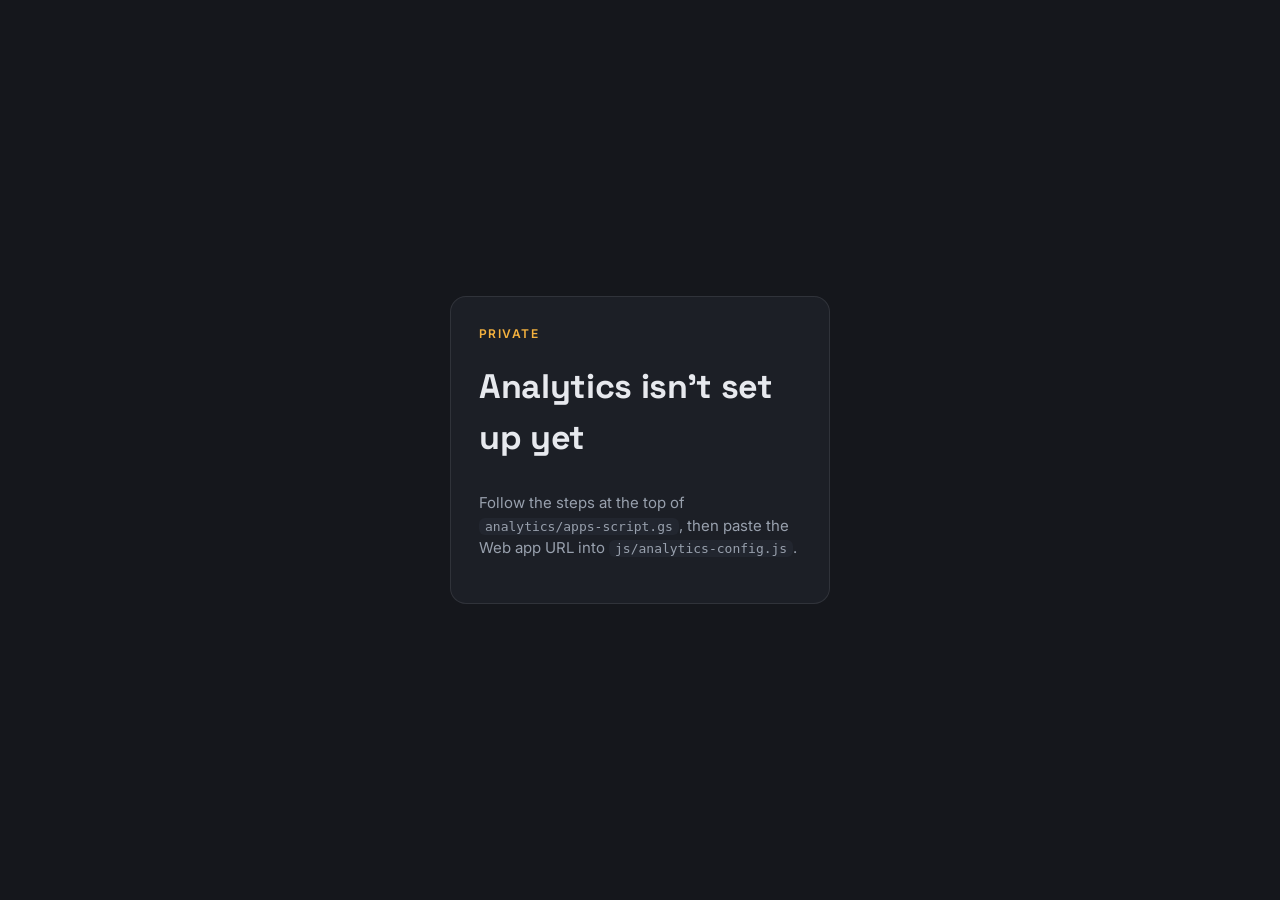
==== admin.html @ 530c015c "Add analytics tracking and admin dashboard - Integrated analytics tracking with consent management i" ====
<!DOCTYPE html>
<html lang="en" data-theme="amber">
<head>
<meta charset="UTF-8">
<meta name="viewport" content="width=device-width, initial-scale=1, viewport-fit=cover">
<meta name="robots" content="noindex, nofollow">
<title>Site Analytics</title>
<link rel="preconnect" href="https://fonts.googleapis.com">
<link rel="preconnect" href="https://fonts.gstatic.com" crossorigin>
<link href="https://fonts.googleapis.com/css2?family=Space+Grotesk:wght@500;600;700&family=Inter:wght@400;500;600&display=swap" rel="stylesheet">
<link rel="stylesheet" href="css/admin.css">
</head>
<body>

  <!-- ACCESS CODE -->
  <section class="login" id="loginView" hidden>
    <form class="login-card" id="loginForm">
      <p class="eyebrow">Private</p>
      <h1>Site analytics</h1>
      <label>Access code<input type="password" id="loginCode" autocomplete="current-password" required></label>
      <label class="check"><input type="checkbox" id="loginRemember"> Remember on this device</label>
      <button type="submit" class="btn solid" id="loginBtn">Unlock</button>
      <p class="login-error" id="loginError" role="alert"></p>
    </form>
  </section>

  <!-- NOT CONFIGURED -->
  <section class="login" id="setupView" hidden>
    <div class="login-card">
      <p class="eyebrow">Private</p>
      <h1>Analytics isn't set up yet</h1>
      <p class="muted">Follow the steps at the top of <code>analytics/apps-script.gs</code>, then paste the Web app URL into <code>js/analytics-config.js</code>.</p>
    </div>
  </section>

  <!-- DASHBOARD -->
  <div class="dash" id="dashView" hidden>
    <header class="dash-head">
      <div>
        <p class="eyebrow">Admin · private</p>
        <h1>Site analytics</h1>
      </div>
      <div class="dash-controls">
        <div class="seg" id="rangeSeg" role="group" aria-label="Date range">
          <button type="button" data-days="1">24h</button>
          <button type="button" data-days="7" aria-pressed="true">7 days</button>
          <button type="button" data-days="30">30 days</button>
          <button type="button" data-days="90">90 days</button>
        </div>
        <button type="button" class="btn ghost" id="refreshBtn">Refresh</button>
        <button type="button" class="btn ghost" id="logoutBtn">Lock</button>
      </div>
    </header>
    <p class="dash-note" id="dashNote"></p>

    <div class="tiles" id="tiles"></div>

    <section class="card wide">
      <h2>Visitors per day</h2>
      <div class="daychart" id="dayChart"></div>
    </section>

    <div class="grid">
      <section class="card"><h2>Contact actions</h2><p class="sub">Calls, emails, meetings, CV downloads</p><div id="contactList"></div></section>
      <section class="card"><h2>Most clicked</h2><p class="sub">Any button or link, by label and where it sits</p><div id="clickList"></div></section>
      <section class="card"><h2>Sections reached</h2><p class="sub">Share of home-page visits that scrolled to each section</p><div id="sectionList"></div></section>
      <section class="card"><h2>Pages</h2><p class="sub">Views and average time on page</p><div id="pageList"></div></section>
      <section class="card"><h2>Skills opened</h2><p class="sub">Expertise tags clicked</p><div id="skillList"></div></section>
      <section class="card"><h2>Blog posts read</h2><div id="blogList"></div></section>
      <section class="card"><h2>Blog searches</h2><div id="searchList"></div></section>
      <section class="card"><h2>Where visitors came from</h2><div id="refList"></div></section>
      <section class="card"><h2>Locations</h2><p class="sub">From the visitor's time zone</p><div id="geoList"></div></section>
      <section class="card"><h2>Devices &amp; browsers</h2><div id="deviceList"></div></section>
    </div>

    <section class="card wide">
      <h2>Visits</h2>
      <p class="sub">Each visit, newest first. Open one to see everything that visitor did, in order.</p>
      <div id="sessionList"></div>
      <button type="button" class="btn ghost more" id="moreSessions" hidden>Show more</button>
    </section>
  </div>

  <div class="tip" id="tip" role="tooltip" hidden></div>

<script src="js/analytics-config.js"></script>
<script src="js/admin.js"></script>
</body>
</html>
---- css/admin.css ----
/* ============================================================
   ADMIN ANALYTICS — matches the site's dark theme and accents.
   ============================================================ */
:root{
  --bg:#15171c;
  --surface:#1c1f26;
  --surface-2:#22262f;
  --text:#e7e9ee;
  --muted:#98a0ad;
  --line:rgba(255,255,255,.09);
  --line-strong:rgba(255,255,255,.16);
  --accent:#f4b13e;
  --accent-soft:rgba(244,177,62,.14);
  --on-accent:#191b20;
  --hot:#ff7a59;
  color-scheme:dark;
}
[data-theme="ocean"]{ --accent:#3d9bff; --accent-soft:rgba(61,155,255,.16); --on-accent:#0a0c10; }
[data-theme="teal"]{ --accent:#2dd4bf; --accent-soft:rgba(45,212,191,.16); --on-accent:#07100e; }
[data-theme="violet"]{ --accent:#9a86ff; --accent-soft:rgba(154,134,255,.18); --on-accent:#0b0a12; }
[data-theme="coral"]{ --accent:#ff7a59; --accent-soft:rgba(255,122,89,.16); --on-accent:#180a06; --hot:#f4b13e; }

*,*::before,*::after{box-sizing:border-box}
body{
  margin:0;
  background:var(--bg);
  color:var(--text);
  font:15px/1.5 Inter, system-ui, sans-serif;
  -webkit-font-smoothing:antialiased;
}
h1,h2{font-family:'Space Grotesk', Inter, sans-serif;margin:0;letter-spacing:-.01em}
h1{font-size:clamp(26px, 4vw, 34px)}
h2{font-size:17px}
code{background:var(--surface-2);padding:1px 6px;border-radius:6px;font-size:13px}
.muted{color:var(--muted)}
.eyebrow{margin:0 0 4px;color:var(--accent);font-size:12px;font-weight:600;letter-spacing:.12em;text-transform:uppercase}
[hidden]{display:none !important}

.btn{
  font:inherit;font-weight:600;font-size:14px;
  border-radius:10px;padding:9px 16px;cursor:pointer;
  border:1px solid var(--line-strong);background:transparent;color:var(--text);
}
.btn:hover{border-color:var(--accent)}
.btn.solid{background:var(--accent);border-color:var(--accent);color:var(--on-accent)}
.btn:disabled{opacity:.6;cursor:wait}
.btn:focus-visible, .seg button:focus-visible, summary:focus-visible{outline:2px solid var(--accent);outline-offset:2px}

/* ---- Login ---- */
.login{min-height:100vh;display:grid;place-items:center;padding:16px}
.login-card{
  width:100%;max-width:380px;background:var(--surface);border:1px solid var(--line);
  border-radius:16px;padding:28px;display:grid;gap:14px;
}
.login-card label{display:grid;gap:6px;font-size:13px;color:var(--muted)}
.login-card label.check{display:flex;align-items:center;gap:8px;color:var(--text);font-size:14px}
.login-card input[type=checkbox]{accent-color:var(--accent);width:16px;height:16px;margin:0}
.login-card input:not([type=checkbox]){
  font:inherit;color:var(--text);background:var(--surface-2);border:1px solid var(--line-strong);
  border-radius:10px;padding:10px 12px;
}
.login-card input:focus{outline:none;border-color:var(--accent)}
.login-error{margin:0;color:var(--hot);font-size:13px;min-height:1em}

/* ---- Layout ---- */
.dash{max-width:1180px;margin:0 auto;padding:28px 16px 64px}
.dash-head{display:flex;flex-wrap:wrap;gap:16px;align-items:flex-end;justify-content:space-between}
.dash-controls{display:flex;flex-wrap:wrap;gap:8px;align-items:center}
.dash-note{color:var(--muted);font-size:13px;margin:10px 0 20px}
.seg{display:inline-flex;background:var(--surface);border:1px solid var(--line);border-radius:10px;padding:3px}
.seg button{
  font:inherit;font-size:13px;font-weight:600;color:var(--muted);background:none;border:0;
  padding:6px 12px;border-radius:7px;cursor:pointer;
}
.seg button[aria-pressed="true"]{background:var(--accent-soft);color:var(--text)}

.tiles{display:grid;grid-template-columns:repeat(auto-fit, minmax(160px, 1fr));gap:12px;margin-bottom:12px}
.tile{background:var(--surface);border:1px solid var(--line);border-radius:14px;padding:16px}
.tile-label{margin:0;color:var(--muted);font-size:13px}
.tile-value{margin:4px 0 0;font:600 28px/1.1 'Space Grotesk', sans-serif}
.tile-sub{margin:4px 0 0;color:var(--muted);font-size:12px;min-height:1em}

.grid{display:grid;grid-template-columns:repeat(auto-fit, minmax(340px, 1fr));gap:12px;margin:12px 0}
.card{background:var(--surface);border:1px solid var(--line);border-radius:14px;padding:18px;min-width:0}
.card.wide{margin-top:12px}
.sub{margin:2px 0 12px;color:var(--muted);font-size:13px}
.card h2 + div, .card h2 + ol{margin-top:12px}
.empty{color:var(--muted);font-size:14px;margin:8px 0 0}

/* ---- Bar lists ---- */
.bars{list-style:none;margin:0;padding:0;display:grid;gap:10px}
.bar-row{display:grid;grid-template-columns:1fr auto;gap:2px 12px;align-items:baseline}
.bar-text{min-width:0;display:flex;flex-direction:column}
.bar-label{overflow:hidden;text-overflow:ellipsis;white-space:nowrap}
.bar-sub{color:var(--muted);font-size:12px;overflow:hidden;text-overflow:ellipsis;white-space:nowrap}
.bar-val{color:var(--muted);font-size:13px;font-variant-numeric:tabular-nums;white-space:nowrap}
.bar-track{grid-column:1 / -1;height:6px;border-radius:4px;background:var(--surface-2);overflow:hidden}
.bar-fill{display:block;height:100%;background:var(--accent);border-radius:0 4px 4px 0}
.bars-more{margin-top:10px}
.bars-more summary{cursor:pointer;color:var(--muted);font-size:13px}
.bars-more .bars{margin-top:10px}

/* ---- Day chart ---- */
.daychart{display:flex;gap:8px;height:200px;margin-top:16px}
.dc-axis{display:flex;flex-direction:column;justify-content:space-between;color:var(--muted);font-size:11px;padding-bottom:18px;text-align:right;min-width:18px}
.dc-plot{flex:1;display:flex;gap:2px;min-width:0}
.dc-col{flex:1;display:flex;flex-direction:column;min-width:0;cursor:default}
.dc-area{flex:1;display:flex;align-items:flex-end;justify-content:center;border-bottom:1px solid var(--line-strong);border-radius:4px 4px 0 0}
.dc-col:hover .dc-area{background:var(--accent-soft)}
.dc-bar{display:block;background:var(--accent);border-radius:4px 4px 0 0;max-width:36px;width:100%}
.dc-x{height:18px;padding-top:4px;text-align:center;font-size:11px;color:var(--muted);white-space:nowrap;overflow:visible}

.tip{
  position:absolute;z-index:10;pointer-events:none;max-width:260px;
  background:var(--surface-2);border:1px solid var(--line-strong);color:var(--text);
  font-size:13px;padding:6px 10px;border-radius:8px;box-shadow:0 8px 24px rgba(0,0,0,.35);
}

/* ---- Visits ---- */
.sess{border-top:1px solid var(--line)}
.sess:first-child{border-top:0}
.sess summary{
  list-style:none;cursor:pointer;padding:12px 4px;
  display:grid;grid-template-columns:minmax(150px, auto) 1fr auto;gap:4px 16px;align-items:center;
}
.sess summary::-webkit-details-marker{display:none}
.sess summary:hover{background:var(--surface-2);border-radius:8px}
.sess-who{display:flex;gap:8px;align-items:center;flex-wrap:wrap}
.sess-meta{color:var(--muted);font-size:13px;min-width:0;overflow:hidden;text-overflow:ellipsis;white-space:nowrap}
.sess-stats{font-size:13px;white-space:nowrap}
.badge{font-size:11px;font-weight:600;padding:2px 8px;border-radius:999px;background:var(--surface-2);color:var(--muted)}
.badge.hot{background:var(--accent-soft);color:var(--accent)}
.timeline{list-style:none;margin:4px 0 8px;padding:0 0 0 14px;border-left:2px solid var(--line);display:grid;gap:6px}
.ev{display:grid;grid-template-columns:96px 1fr;gap:10px;font-size:13px;position:relative}
.ev::before{content:'';position:absolute;left:-19px;top:6px;width:8px;height:8px;border-radius:50%;background:var(--line-strong)}
.ev-view::before{background:var(--text)}
.ev-contact::before{background:var(--accent)}
.ev-search::before{background:var(--muted)}
.ev time{color:var(--muted);font-variant-numeric:tabular-nums}
.ev b{font-weight:600}
.ev span{min-width:0;overflow-wrap:anywhere}
.sess-foot{font-size:12px;margin:0 0 12px 14px}
.more{margin-top:12px}

@media (max-width:640px){
  .grid{grid-template-columns:1fr}
  .sess summary{grid-template-columns:1fr}
  .sess-meta{white-space:normal}
  .dash-controls{width:100%}
  .ev{grid-template-columns:86px 1fr}
}
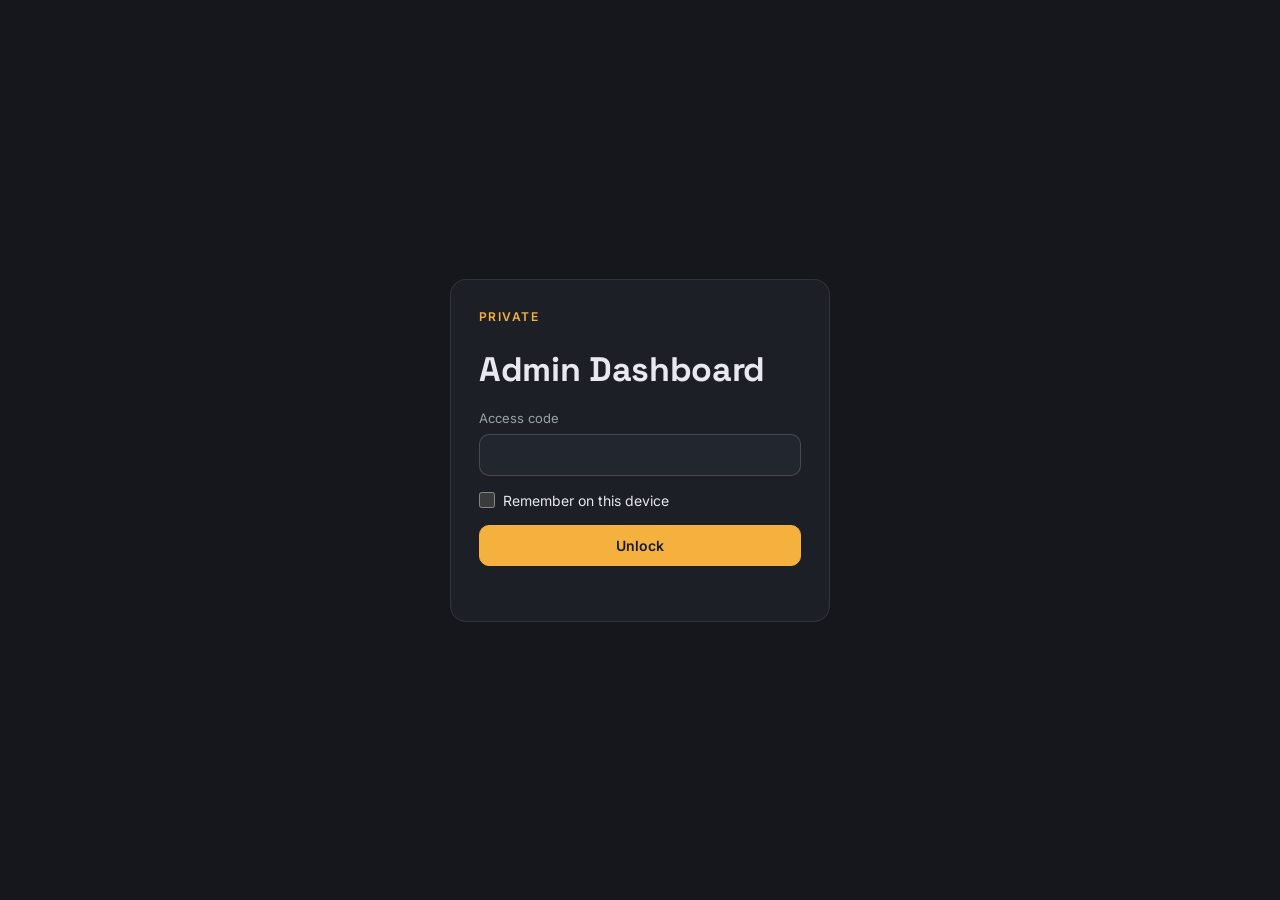
==== commit 6ed547c6: "feat: update admin dashboard with messages functionality and improve UI" ====
--- a/admin.html
+++ b/admin.html
@@ -4,7 +4,7 @@
 <meta charset="UTF-8">
 <meta name="viewport" content="width=device-width, initial-scale=1, viewport-fit=cover">
 <meta name="robots" content="noindex, nofollow">
-<title>Site Analytics</title>
+<title>Admin Dashboard</title>
 <link rel="preconnect" href="https://fonts.googleapis.com">
 <link rel="preconnect" href="https://fonts.gstatic.com" crossorigin>
 <link href="https://fonts.googleapis.com/css2?family=Space+Grotesk:wght@500;600;700&family=Inter:wght@400;500;600&display=swap" rel="stylesheet">
@@ -16,7 +16,7 @@
   <section class="login" id="loginView" hidden>
     <form class="login-card" id="loginForm">
       <p class="eyebrow">Private</p>
-      <h1>Site analytics</h1>
+      <h1>Admin Dashboard</h1>
       <label>Access code<input type="password" id="loginCode" autocomplete="current-password" required></label>
       <label class="check"><input type="checkbox" id="loginRemember"> Remember on this device</label>
       <button type="submit" class="btn solid" id="loginBtn">Unlock</button>
@@ -28,7 +28,7 @@
   <section class="login" id="setupView" hidden>
     <div class="login-card">
       <p class="eyebrow">Private</p>
-      <h1>Analytics isn't set up yet</h1>
+      <h1>The dashboard isn't set up yet</h1>
       <p class="muted">Follow the steps at the top of <code>analytics/apps-script.gs</code>, then paste the Web app URL into <code>js/analytics-config.js</code>.</p>
     </div>
   </section>
@@ -37,10 +37,11 @@
   <div class="dash" id="dashView" hidden>
     <header class="dash-head">
       <div>
-        <p class="eyebrow">Admin · private</p>
-        <h1>Site analytics</h1>
+        <p class="eyebrow">Private</p>
+        <h1>Admin Dashboard</h1>
       </div>
       <div class="dash-controls">
+        <a class="btn ghost" id="sheetLink" target="_blank" rel="noopener" hidden>Open sheet</a>
         <div class="seg" id="rangeSeg" role="group" aria-label="Date range">
           <button type="button" data-days="1">24h</button>
           <button type="button" data-days="7" aria-pressed="true">7 days</button>
@@ -51,7 +52,15 @@
         <button type="button" class="btn ghost" id="logoutBtn">Lock</button>
       </div>
     </header>
+    <nav class="tabs" role="tablist" aria-label="Dashboard sections">
+      <button type="button" role="tab" id="tab-overview" aria-controls="overviewPanel" aria-selected="true" data-tab="overview">Analytics</button>
+      <button type="button" role="tab" id="tab-messages" aria-controls="messagesPanel" aria-selected="false" data-tab="messages">Messages <span class="count" id="newCount" hidden></span></button>
+    </nav>
     <p class="dash-note" id="dashNote"></p>
+
+    <!-- ANALYTICS -->
+    <div id="overviewPanel" role="tabpanel" aria-labelledby="tab-overview">
+    <div class="attention" id="attention" hidden></div>
 
     <div class="tiles" id="tiles"></div>
 
@@ -79,7 +88,24 @@
       <div id="sessionList"></div>
       <button type="button" class="btn ghost more" id="moreSessions" hidden>Show more</button>
     </section>
+    </div>
+
+    <!-- MESSAGES -->
+    <div id="messagesPanel" role="tabpanel" aria-labelledby="tab-messages" hidden>
+      <div class="msg-toolbar">
+        <div class="seg" id="msgFilter" role="group" aria-label="Show">
+          <button type="button" data-filter="new" aria-pressed="true">Needs reply</button>
+          <button type="button" data-filter="inbox">Inbox</button>
+          <button type="button" data-filter="replied">Replied</button>
+          <button type="button" data-filter="archived">Archived</button>
+        </div>
+        <input type="search" class="msg-search" id="msgSearch" placeholder="Search name, email or text" aria-label="Search messages">
+      </div>
+      <div id="msgList"></div>
+    </div>
   </div>
+
+  <div class="toast" id="toast" role="status" aria-live="polite" hidden></div>
 
   <div class="tip" id="tip" role="tooltip" hidden></div>
 
--- a/css/admin.css
+++ b/css/admin.css
@@ -1,5 +1,5 @@
 /* ============================================================
-   ADMIN ANALYTICS — matches the site's dark theme and accents.
+   ADMIN DASHBOARD — matches the site's dark theme and accents.
    ============================================================ */
 :root{
   --bg:#15171c;
@@ -41,6 +41,7 @@
   border-radius:10px;padding:9px 16px;cursor:pointer;
   border:1px solid var(--line-strong);background:transparent;color:var(--text);
 }
+.btn{text-decoration:none}
 .btn:hover{border-color:var(--accent)}
 .btn.solid{background:var(--accent);border-color:var(--accent);color:var(--on-accent)}
 .btn:disabled{opacity:.6;cursor:wait}
@@ -149,3 +150,58 @@
   .dash-controls{width:100%}
   .ev{grid-template-columns:86px 1fr}
 }
+
+/* ---- Tabs ---- */
+.tabs{display:flex;gap:4px;margin-top:20px;border-bottom:1px solid var(--line)}
+.tabs button{
+  font:inherit;font-weight:600;font-size:14px;color:var(--muted);background:none;border:0;cursor:pointer;
+  padding:10px 14px;border-bottom:2px solid transparent;margin-bottom:-1px;display:inline-flex;align-items:center;gap:8px;
+}
+.tabs button:hover{color:var(--text)}
+.tabs button[aria-selected="true"]{color:var(--text);border-bottom-color:var(--accent)}
+.tabs button:focus-visible{outline:2px solid var(--accent);outline-offset:-2px;border-radius:6px}
+.count{font-size:11px;font-weight:700;min-width:20px;padding:1px 6px;border-radius:999px;background:var(--accent);color:var(--on-accent);text-align:center}
+
+/* ---- Needs-attention banner ---- */
+.attention{
+  display:flex;flex-wrap:wrap;gap:12px;align-items:center;justify-content:space-between;
+  background:var(--accent-soft);border:1px solid var(--accent);border-radius:14px;padding:14px 18px;margin-bottom:12px;
+}
+.attention p{margin:0}
+
+/* ---- Messages ---- */
+.msg-toolbar{display:flex;flex-wrap:wrap;gap:10px;align-items:center;justify-content:space-between;margin-bottom:12px}
+.msg-search{
+  font:inherit;font-size:14px;color:var(--text);background:var(--surface);border:1px solid var(--line-strong);
+  border-radius:10px;padding:8px 12px;width:min(320px, 100%);
+}
+.msg-search:focus{outline:none;border-color:var(--accent)}
+#msgList{display:grid;gap:12px}
+.msg{background:var(--surface);border:1px solid var(--line);border-radius:14px;padding:18px;min-width:0}
+.msg-new{border-left:3px solid var(--accent)}
+.msg-archived{opacity:.75}
+.msg-top{display:flex;flex-wrap:wrap;gap:6px 16px;align-items:baseline;justify-content:space-between}
+.msg-who{display:flex;flex-wrap:wrap;gap:6px 10px;align-items:center;min-width:0}
+.msg-who a{color:var(--accent);text-decoration:none;overflow-wrap:anywhere}
+.msg-who a:hover{text-decoration:underline}
+.msg-top time{font-size:13px;white-space:nowrap}
+.msg-body{margin:12px 0 0;white-space:pre-wrap;overflow-wrap:anywhere;line-height:1.6}
+.msg-meta{margin:10px 0 0;color:var(--muted);font-size:12px;overflow-wrap:anywhere}
+.msg-actions{display:flex;flex-wrap:wrap;gap:8px;margin-top:14px}
+.btn.sm{font-size:13px;padding:6px 12px;border-radius:8px;text-decoration:none;display:inline-flex;align-items:center}
+.btn.danger{color:var(--hot)}
+.btn.danger:hover{border-color:var(--hot)}
+
+/* ---- Toast ---- */
+.toast{
+  position:fixed;left:50%;bottom:24px;transform:translateX(-50%);z-index:20;
+  display:flex;gap:14px;align-items:center;max-width:calc(100vw - 32px);
+  background:var(--surface-2);border:1px solid var(--line-strong);border-radius:10px;padding:10px 14px;
+  font-size:14px;box-shadow:0 8px 24px rgba(0,0,0,.4);
+}
+.toast-undo{font:inherit;font-weight:600;color:var(--accent);background:none;border:0;cursor:pointer;padding:0}
+
+@media (max-width:640px){
+  .msg-search{width:100%}
+  .msg-toolbar .seg{overflow-x:auto;max-width:100%}
+}
